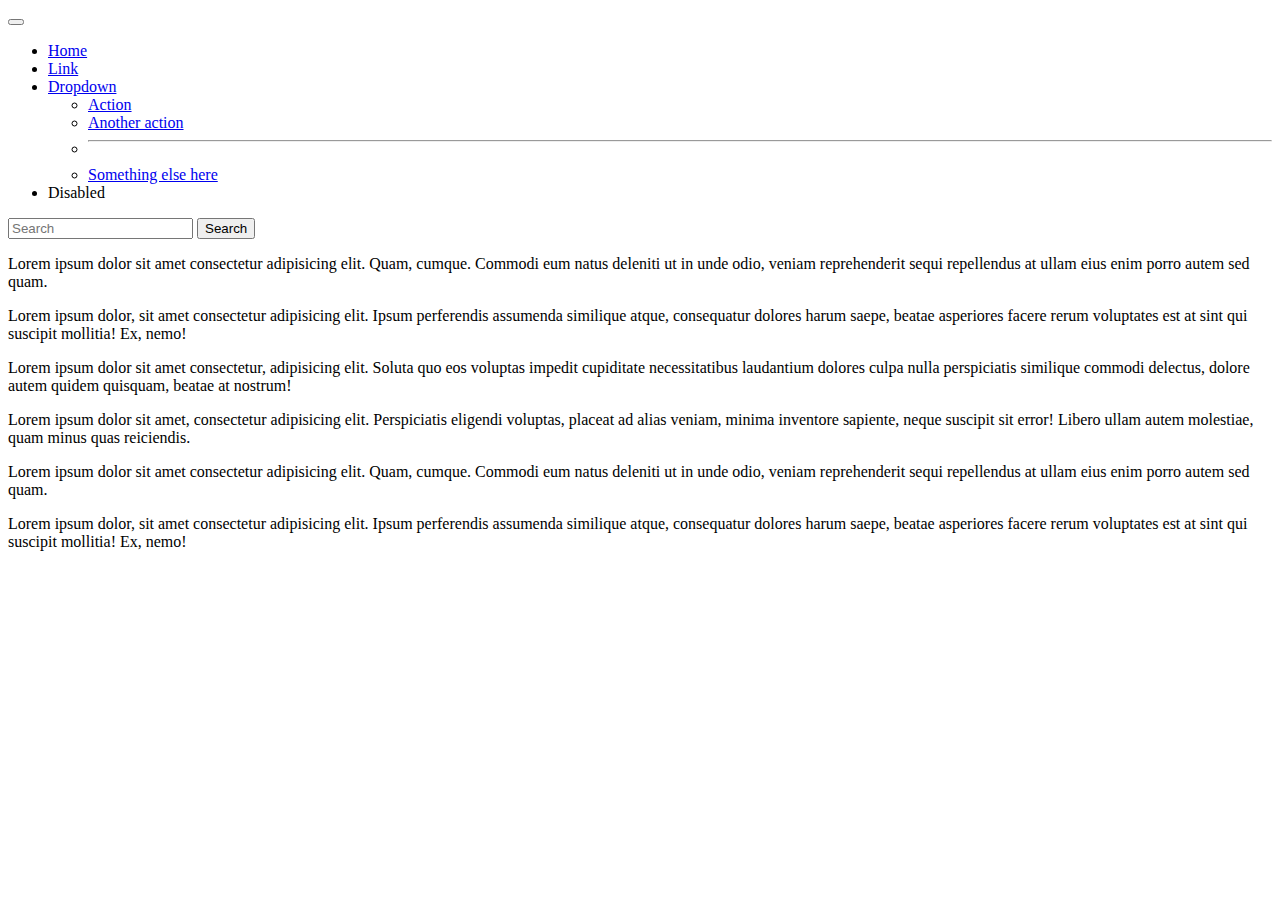
==== index.html @ dfe5faf1 "se agrega css3" ====
<!DOCTYPE html>
<html lang="en">
<head>
    <meta charset="UTF-8">
    <meta http-equiv="X-UA-Compatible" content="IE=edge">
    <meta name="viewport" content="width=device-width, initial-scale=1.0">
    <title>proyecto4</title><link rel="stylesheet" href="estilos.css"><link href="https://cdn.jsdelivr.net/npm/bootstrap@5.1.3/dist/css/bootstrap.min.css" rel="stylesheet" integrity="sha384-1BmE4kWBq78iYhFldvKuhfTAU6auU8tT94WrHftjDbrCEXSU1oBoqyl2QvZ6jIW3" crossorigin="anonymous">
</head>
<body>
 <header>
    <nav class="navbar navbar-expand-lg navbar-dark bg-dark">
        <div class="container-fluid">

          <button class="navbar-toggler" type="button" data-bs-toggle="collapse" data-bs-target="#navbarSupportedContent" aria-controls="navbarSupportedContent" aria-expanded="false" aria-label="Toggle navigation">
            <span class="navbar-toggler-icon"></span>
          </button>
          <div class="collapse navbar-collapse" id="navbarSupportedContent">
            <ul class="navbar-nav me-auto mb-2 mb-lg-0">
              <li class="nav-item">
                <a class="nav-link active" aria-current="page" href="#">Home</a>
              </li>
              <li class="nav-item">
                <a class="nav-link" href="#">Link</a>
              </li>
              <li class="nav-item dropdown">
                <a class="nav-link dropdown-toggle" href="#" id="navbarDropdown" role="button" data-bs-toggle="dropdown" aria-expanded="false">
                  Dropdown
                </a>
                <ul class="dropdown-menu" aria-labelledby="navbarDropdown">
                  <li><a class="dropdown-item" href="#">Action</a></li>
                  <li><a class="dropdown-item" href="#">Another action</a></li>
                  <li><hr class="dropdown-divider"></li>
                  <li><a class="dropdown-item" href="#">Something else here</a></li>
                </ul>
              </li>
              <li class="nav-item">
                <a class="nav-link disabled">Disabled</a>
              </li>
            </ul>
            <form class="d-flex">
              <input class="form-control me-2" type="search" placeholder="Search" aria-label="Search">
              <button class="btn btn-outline-success" type="submit">Search</button>
            </form>
          </div>
        </div>
      </nav>
 </header>
 <main>
     <div class="container mt-3" >
    <div class="row">   
        <div class="col-12">
<p>Lorem ipsum dolor sit amet consectetur adipisicing elit. Quam, cumque. Commodi eum natus deleniti ut in unde odio, veniam reprehenderit sequi repellendus at ullam eius enim porro autem sed quam.</p>
        </div>

    </div>
    <div class="col-9">
<p> Lorem ipsum dolor, sit amet consectetur adipisicing elit. Ipsum perferendis assumenda similique atque, consequatur dolores harum saepe, beatae asperiores facere rerum voluptates est at sint qui suscipit mollitia! Ex, nemo!</p>
    </div>
    <div class="col-6"> 
<p>Lorem ipsum dolor sit amet consectetur, adipisicing elit. Soluta quo eos voluptas impedit cupiditate necessitatibus laudantium dolores culpa nulla perspiciatis similique commodi delectus, dolore autem quidem quisquam, beatae at nostrum!</p>
    </div>
    <div class="col-3">
<p>Lorem ipsum dolor sit amet, consectetur adipisicing elit. Perspiciatis eligendi voluptas, placeat ad alias veniam, minima inventore sapiente, neque suscipit sit error! Libero ullam autem molestiae, quam minus quas reiciendis.</p>
    </div>
     </div>
     <div class="container mt-12" >
      <div class="row">   
          <div class="col-12">
  <p>Lorem ipsum dolor sit amet consectetur adipisicing elit. Quam, cumque. Commodi eum natus deleniti ut in unde odio, veniam reprehenderit sequi repellendus at ullam eius enim porro autem sed quam.</p>
          </div>
  
      </div>
      <div class="col-9">
  <p> Lorem ipsum dolor, sit amet consectetur adipisicing elit. Ipsum perferendis assumenda similique atque, consequatur dolores harum saepe, beatae asperiores facere rerum voluptates est at sint qui suscipit mollitia! Ex, nemo!</p>
     
     
     
 </main>
</body>
</html>
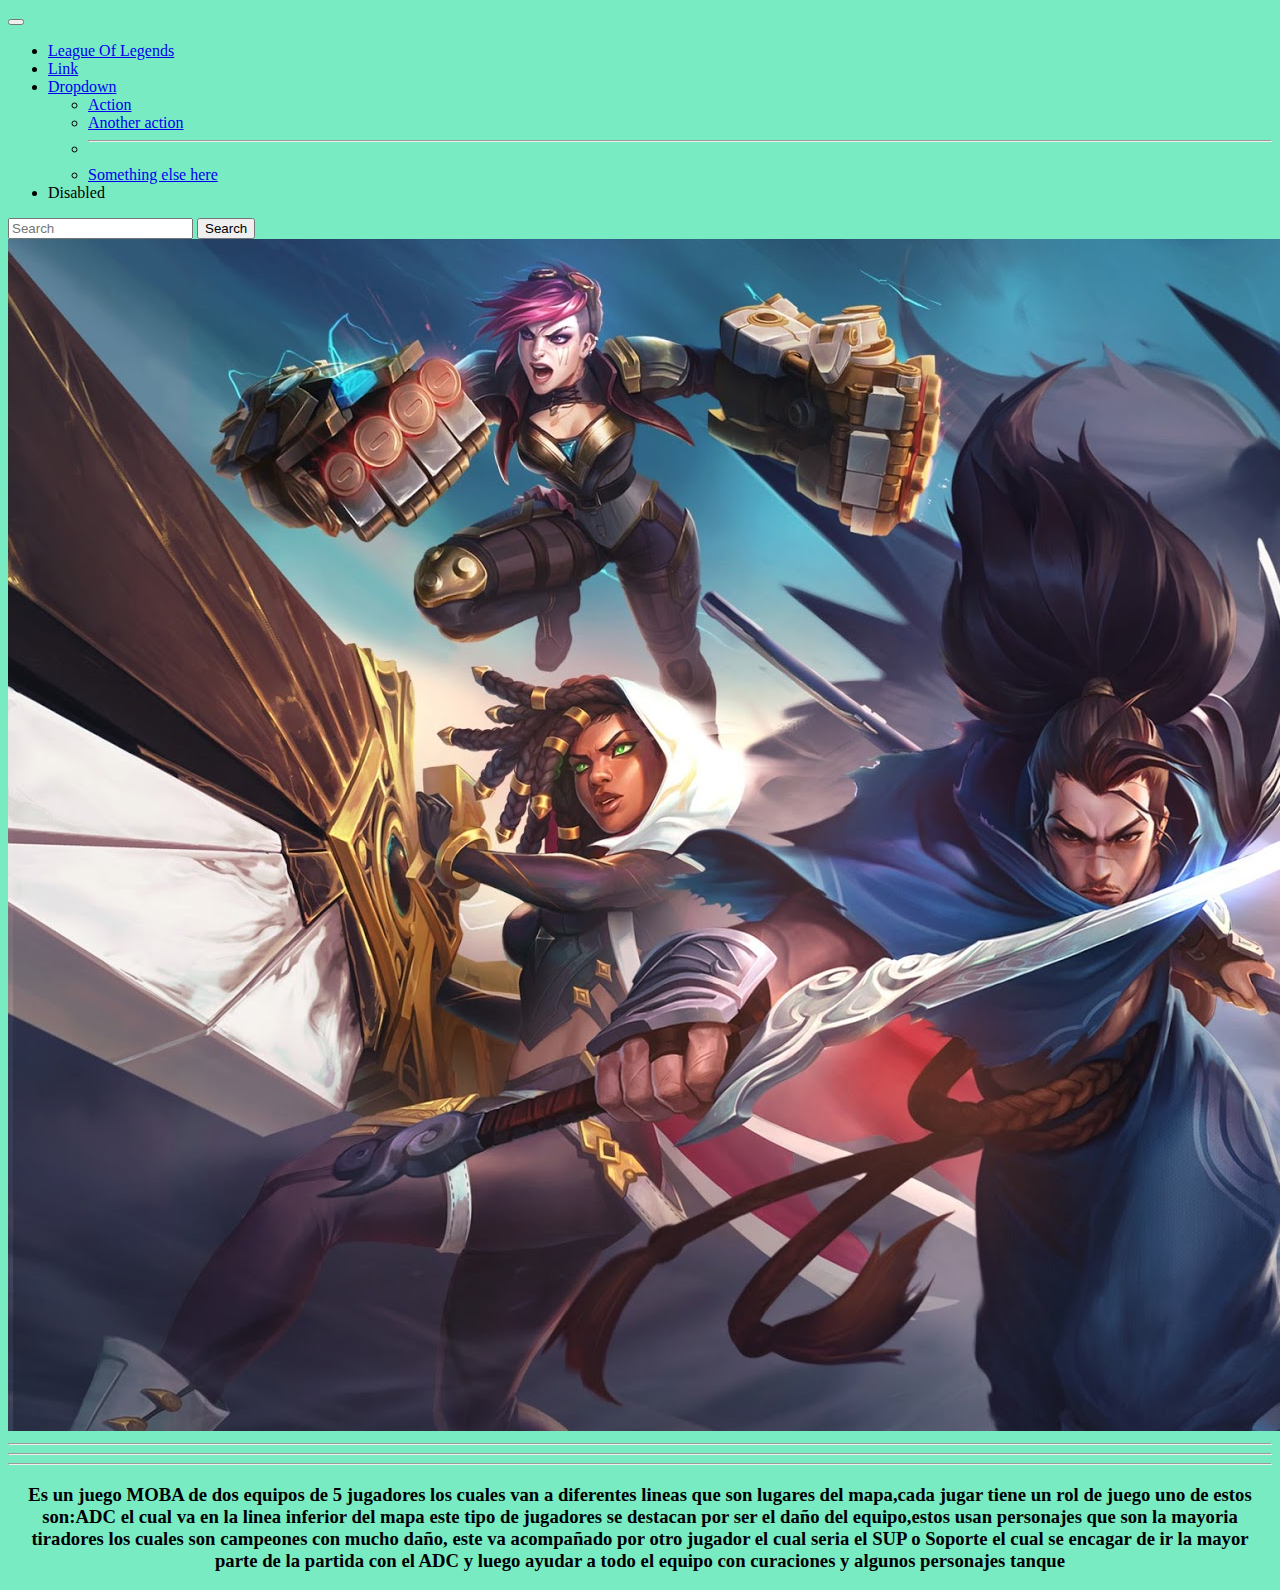
==== commit e98b1a6e: "se agrega proyecto 5" ====
--- a/index.html
+++ b/index.html
@@ -4,9 +4,9 @@
     <meta charset="UTF-8">
     <meta http-equiv="X-UA-Compatible" content="IE=edge">
     <meta name="viewport" content="width=device-width, initial-scale=1.0">
-    <title>proyecto4</title><link rel="stylesheet" href="estilos.css"><link href="https://cdn.jsdelivr.net/npm/bootstrap@5.1.3/dist/css/bootstrap.min.css" rel="stylesheet" integrity="sha384-1BmE4kWBq78iYhFldvKuhfTAU6auU8tT94WrHftjDbrCEXSU1oBoqyl2QvZ6jIW3" crossorigin="anonymous">
+    <title>League Of Legends</title><link rel="stylesheet" href="estilos.css"><link href="https://cdn.jsdelivr.net/npm/bootstrap@5.1.3/dist/css/bootstrap.min.css" rel="stylesheet" integrity="sha384-1BmE4kWBq78iYhFldvKuhfTAU6auU8tT94WrHftjDbrCEXSU1oBoqyl2QvZ6jIW3" crossorigin="anonymous">
 </head>
-<body>
+<body class="fondo">
  <header>
     <nav class="navbar navbar-expand-lg navbar-dark bg-dark">
         <div class="container-fluid">
@@ -17,7 +17,7 @@
           <div class="collapse navbar-collapse" id="navbarSupportedContent">
             <ul class="navbar-nav me-auto mb-2 mb-lg-0">
               <li class="nav-item">
-                <a class="nav-link active" aria-current="page" href="#">Home</a>
+                <a class="nav-link active" aria-current="page" href="#">League Of Legends</a>
               </li>
               <li class="nav-item">
                 <a class="nav-link" href="#">Link</a>
@@ -46,32 +46,17 @@
       </nav>
  </header>
  <main>
-     <div class="container mt-3" >
-    <div class="row">   
-        <div class="col-12">
-<p>Lorem ipsum dolor sit amet consectetur adipisicing elit. Quam, cumque. Commodi eum natus deleniti ut in unde odio, veniam reprehenderit sequi repellendus at ullam eius enim porro autem sed quam.</p>
-        </div>
-
-    </div>
-    <div class="col-9">
-<p> Lorem ipsum dolor, sit amet consectetur adipisicing elit. Ipsum perferendis assumenda similique atque, consequatur dolores harum saepe, beatae asperiores facere rerum voluptates est at sint qui suscipit mollitia! Ex, nemo!</p>
-    </div>
-    <div class="col-6"> 
-<p>Lorem ipsum dolor sit amet consectetur, adipisicing elit. Soluta quo eos voluptas impedit cupiditate necessitatibus laudantium dolores culpa nulla perspiciatis similique commodi delectus, dolore autem quidem quisquam, beatae at nostrum!</p>
-    </div>
-    <div class="col-3">
-<p>Lorem ipsum dolor sit amet, consectetur adipisicing elit. Perspiciatis eligendi voluptas, placeat ad alias veniam, minima inventore sapiente, neque suscipit sit error! Libero ullam autem molestiae, quam minus quas reiciendis.</p>
-    </div>
-     </div>
-     <div class="container mt-12" >
-      <div class="row">   
-          <div class="col-12">
-  <p>Lorem ipsum dolor sit amet consectetur adipisicing elit. Quam, cumque. Commodi eum natus deleniti ut in unde odio, veniam reprehenderit sequi repellendus at ullam eius enim porro autem sed quam.</p>
-          </div>
-  
-      </div>
-      <div class="col-9">
-  <p> Lorem ipsum dolor, sit amet consectetur adipisicing elit. Ipsum perferendis assumenda similique atque, consequatur dolores harum saepe, beatae asperiores facere rerum voluptates est at sint qui suscipit mollitia! Ex, nemo!</p>
+   <section>
+     <img src="img/imagen2.jpg" alt="imagen2" class="img-fluid w-100">
+   </section>
+     
+<hr>
+<hr>
+<hr>
+<center>
+<p><h3>Es un juego MOBA de dos equipos de 5 jugadores los cuales van a diferentes lineas que son lugares del mapa,cada jugar tiene un rol de juego uno de estos son:ADC el cual va en la linea inferior del mapa este tipo de jugadores se destacan por ser el daño del equipo,estos usan personajes que son la mayoria tiradores los cuales son campeones con mucho daño, este va acompañado por otro jugador el cual seria el SUP o Soporte el cual se encagar de ir la mayor parte de la partida con el ADC y luego ayudar a todo el equipo con curaciones y algunos personajes tanque </h3></p>
+</center>
+        
      
      
      
--- a/estilos.css
+++ b/estilos.css
@@ -0,0 +1,8 @@
+.fondo{
+    background-color:#78EBC3;    
+    }
+    .parrafo{
+     text-align: center;
+     font-size:16px;  
+     color:black   
+    }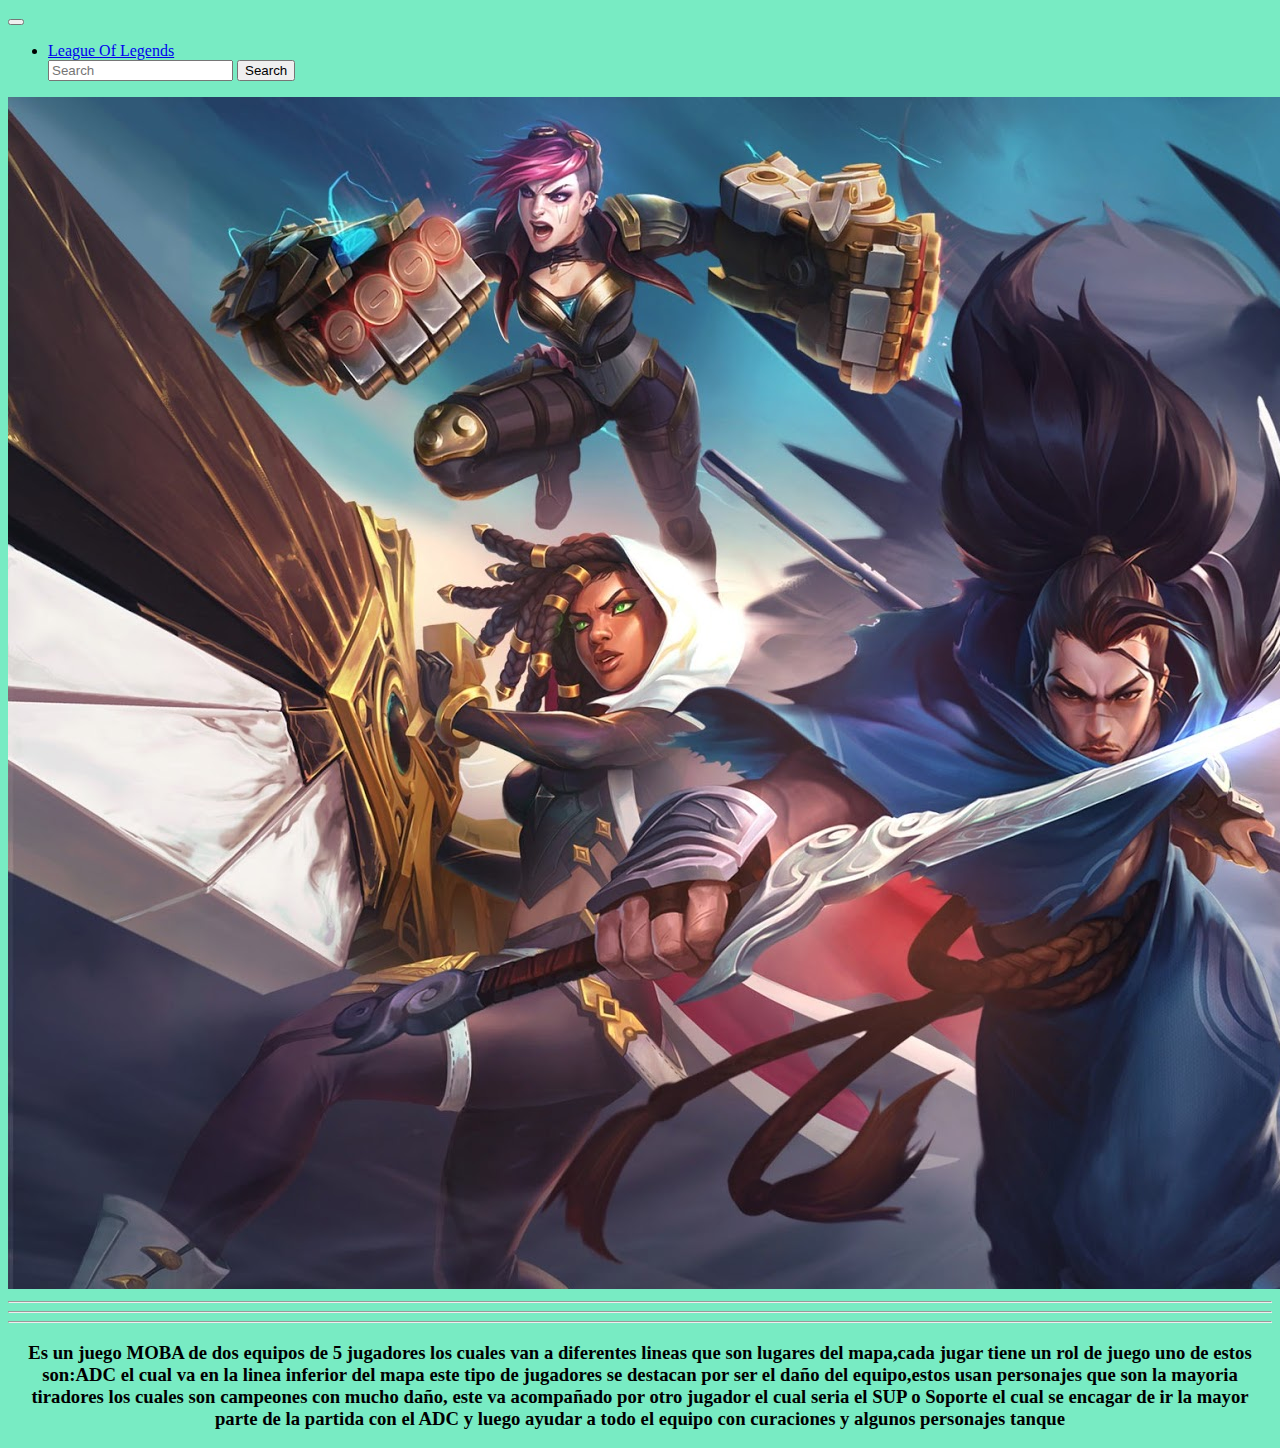
==== commit 3e71bac8: "hola" ====
--- a/index.html
+++ b/index.html
@@ -5,47 +5,29 @@
     <meta http-equiv="X-UA-Compatible" content="IE=edge">
     <meta name="viewport" content="width=device-width, initial-scale=1.0">
     <title>League Of Legends</title><link rel="stylesheet" href="estilos.css"><link href="https://cdn.jsdelivr.net/npm/bootstrap@5.1.3/dist/css/bootstrap.min.css" rel="stylesheet" integrity="sha384-1BmE4kWBq78iYhFldvKuhfTAU6auU8tT94WrHftjDbrCEXSU1oBoqyl2QvZ6jIW3" crossorigin="anonymous">
-</head>
-<body class="fondo">
- <header>
-    <nav class="navbar navbar-expand-lg navbar-dark bg-dark">
-        <div class="container-fluid">
+         </head>
+          <body class="fondo">
+           <header>
+           <nav class="navbar navbar-expand-lg navbar-dark bg-dark">
+            <div class="container-fluid">
 
-          <button class="navbar-toggler" type="button" data-bs-toggle="collapse" data-bs-target="#navbarSupportedContent" aria-controls="navbarSupportedContent" aria-expanded="false" aria-label="Toggle navigation">
+           <button class="navbar-toggler" type="button" data-bs-toggle="collapse" data-bs-target="#navbarSupportedContent" aria-controls="navbarSupportedContent" aria-expanded="false" aria-label="Toggle navigation">
             <span class="navbar-toggler-icon"></span>
-          </button>
-          <div class="collapse navbar-collapse" id="navbarSupportedContent">
+           </button>
+           <div class="collapse navbar-collapse" id="navbarSupportedContent">
             <ul class="navbar-nav me-auto mb-2 mb-lg-0">
               <li class="nav-item">
-                <a class="nav-link active" aria-current="page" href="#">League Of Legends</a>
-              </li>
-              <li class="nav-item">
-                <a class="nav-link" href="#">Link</a>
-              </li>
-              <li class="nav-item dropdown">
-                <a class="nav-link dropdown-toggle" href="#" id="navbarDropdown" role="button" data-bs-toggle="dropdown" aria-expanded="false">
-                  Dropdown
-                </a>
-                <ul class="dropdown-menu" aria-labelledby="navbarDropdown">
-                  <li><a class="dropdown-item" href="#">Action</a></li>
-                  <li><a class="dropdown-item" href="#">Another action</a></li>
-                  <li><hr class="dropdown-divider"></li>
-                  <li><a class="dropdown-item" href="#">Something else here</a></li>
-                </ul>
-              </li>
-              <li class="nav-item">
-                <a class="nav-link disabled">Disabled</a>
-              </li>
-            </ul>
-            <form class="d-flex">
+                 <a class="nav-link active" aria-current="page" href="#">League Of Legends</a>
+                 </li>
+                <form class="d-flex">
               <input class="form-control me-2" type="search" placeholder="Search" aria-label="Search">
               <button class="btn btn-outline-success" type="submit">Search</button>
             </form>
           </div>
         </div>
       </nav>
- </header>
- <main>
+   </header>
+  <main>
    <section>
      <img src="img/imagen2.jpg" alt="imagen2" class="img-fluid w-100">
    </section>
